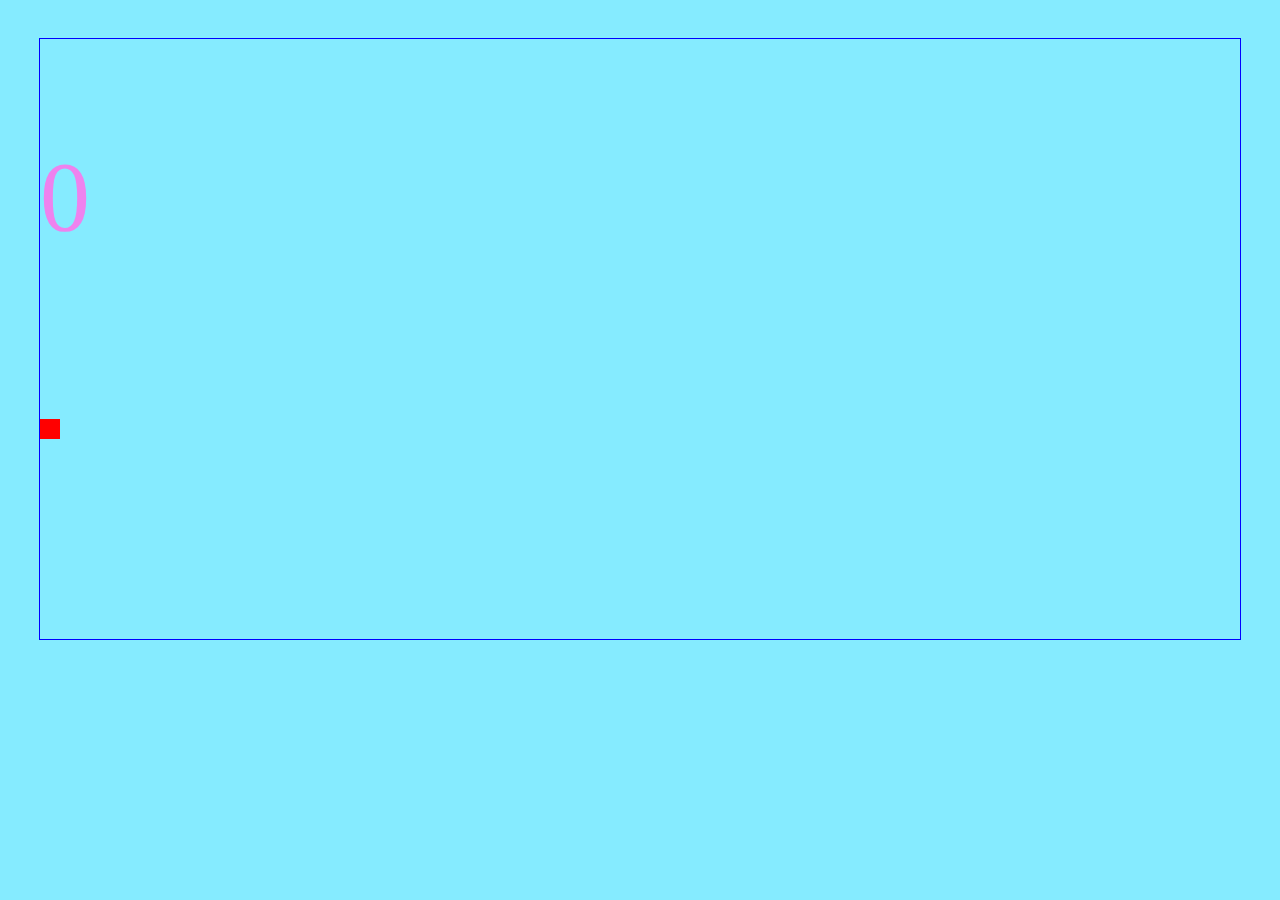
==== index.html @ 9064b1b9 "ersti version" ====
<!DOCTYPE html>
<html lang="en">
  <head>
    <meta charset="UTF-8" />
    <meta http-equiv="X-UA-Compatible" content="IE=edge" />
    <meta name="viewport" content="width=device-width, initial-scale=1.0" />
    <title>Document</title>
    <link rel="stylesheet" href="style.css" />
    <script src="script.js" defer></script>
    <script src="https://jsgame.bbz.cloud/scripts/v1/keyboard.js"></script>
    <script src="https://jsgame.bbz.cloud/scripts/v1/collision.js"></script>
    <script src="https://jsgame.bbz.cloud/scripts/v1/timer.js"></script>
  </head>
  <body>
    <div class="playground">
      <p class="punkte">0</p>
      <div class="player"></div>
    </div>
  </body>
</html>
---- style.css ----
body {
    background-color: rgb(133, 235, 255);
}

.playground {
    position: relative;
    background-image: url(https://cdnb.artstation.com/p/assets/images/images/020/154/249/large/james-mornan-game-colours-2.jpg?1566589577);
    background-size: contain;
    position: relative;
    height: 600px;
    width: 1200px;
    border: 1px solid blue;
    margin-left: auto;
    margin-right: auto;
    margin-top: 3%;
}

.player {
    position: absolute;
    background-color: red;
    width: 20px;
    height: 20px;
    bottom: 200px;
}



.stein {
    position: absolute;
    width: 20px;
    height: 20px;
    background-color: gray;
    top: 400px;
}

.punkte {
    font-size: 100px;
    color: violet;
}
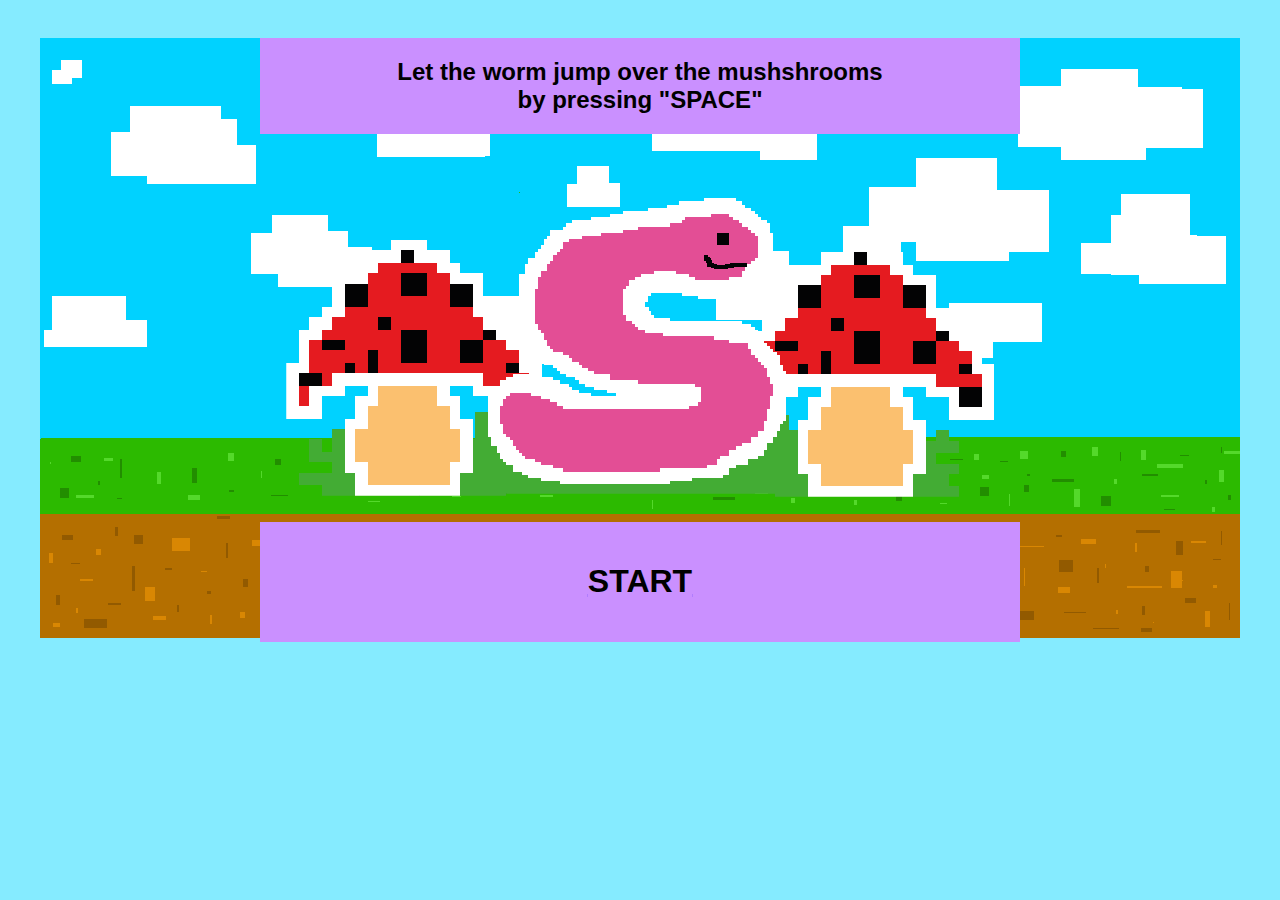
==== commit 4963a654: "version 2.0 friday" ====
--- a/index.html
+++ b/index.html
@@ -4,7 +4,7 @@
     <meta charset="UTF-8" />
     <meta http-equiv="X-UA-Compatible" content="IE=edge" />
     <meta name="viewport" content="width=device-width, initial-scale=1.0" />
-    <title>Document</title>
+    <title>Game</title>
     <link rel="stylesheet" href="style.css" />
     <script src="script.js" defer></script>
     <script src="https://jsgame.bbz.cloud/scripts/v1/keyboard.js"></script>
@@ -13,8 +13,19 @@
   </head>
   <body>
     <div class="playground">
-      <p class="punkte">0</p>
-      <div class="player"></div>
+      <div class="alltext">
+        <h2 class="rule">
+          Let the worm jump over the mushshrooms <br />
+          by pressing "SPACE"
+        </h2>
+        <div class="bildone">
+          <img src="wurmzweipilze.png" alt="" />
+        </div>
+
+        <a href="game.html"
+          ><div class="btn"><h1>START</h1></div></a
+        >
+      </div>
     </div>
   </body>
 </html>
--- a/style.css
+++ b/style.css
@@ -4,12 +4,10 @@
 
 .playground {
     position: relative;
-    background-image: url(https://cdnb.artstation.com/p/assets/images/images/020/154/249/large/james-mornan-game-colours-2.jpg?1566589577);
+    background-image: url(background.png);
     background-size: contain;
-    position: relative;
     height: 600px;
     width: 1200px;
-    border: 1px solid blue;
     margin-left: auto;
     margin-right: auto;
     margin-top: 3%;
@@ -17,23 +15,67 @@
 
 .player {
     position: absolute;
-    background-color: red;
-    width: 20px;
-    height: 20px;
-    bottom: 200px;
+    width: 100px;
+    height: 100px;
 }
 
+.rule {
+    display: flex;
+    justify-content: center;
+    background-color: rgb(202, 144, 255);
+    padding: 20px;
+    font-family: Arial, Helvetica, sans-serif;
+    margin-right: 200px;
+    margin-left: 200px;
+    text-align: center;
 
+}
 
-.stein {
+.alltext {
+    margin: 20px;
+}
+
+h1 {
+    font-family: Arial, Helvetica, sans-serif;
+    color: black;
+    text-decoration: underline rgb(202, 144, 255);
+}
+
+.bild {
+    display: flex;
+    justify-content: center;
+    padding: 45px;
+}
+
+.bildone {
+    display: flex;
+    justify-content: center;
+    padding: 25px;
+}
+
+.pilz {
     position: absolute;
-    width: 20px;
-    height: 20px;
-    background-color: gray;
-    top: 400px;
+    width: 100px;
+    height: 100px;
+    background-image: url(pilz.png);
+
 }
 
 .punkte {
-    font-size: 100px;
-    color: violet;
+    font-size: 50px;
+    color: black;
+    display: flex;
+    justify-content: end;
+    font-family: Arial, Helvetica, sans-serif;
+    margin-right: 20px;
+    margin-top: 20px;
+}
+
+.btn {
+    display: flex;
+    justify-content: center;
+    background-color: rgb(202, 144, 255);
+    padding: 20px;
+    margin-right: 200px;
+    margin-left: 200px;
 }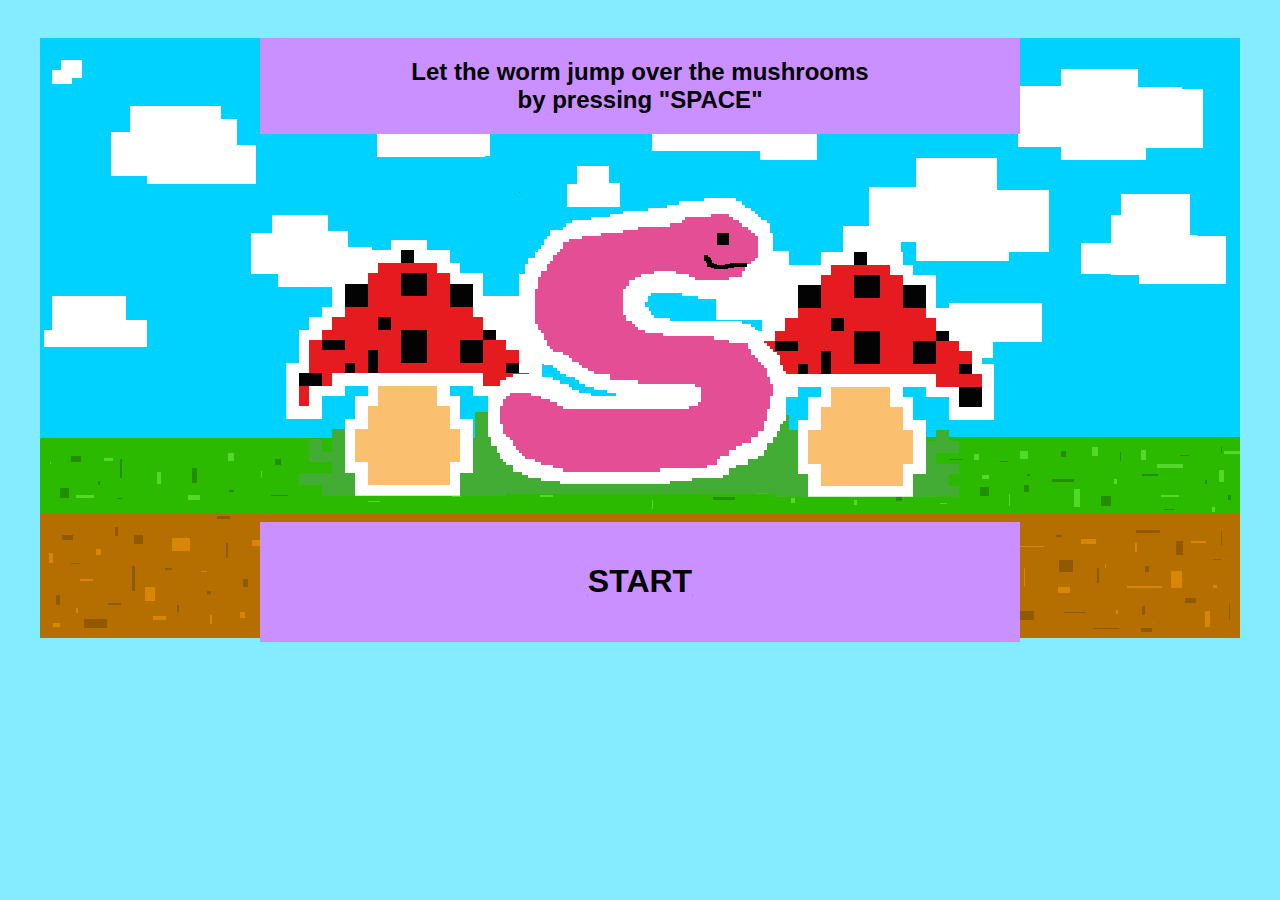
==== commit 541f85f2: "version monday" ====
--- a/index.html
+++ b/index.html
@@ -15,7 +15,7 @@
     <div class="playground">
       <div class="alltext">
         <h2 class="rule">
-          Let the worm jump over the mushshrooms <br />
+          Let the worm jump over the mushrooms <br />
           by pressing "SPACE"
         </h2>
         <div class="bildone">
